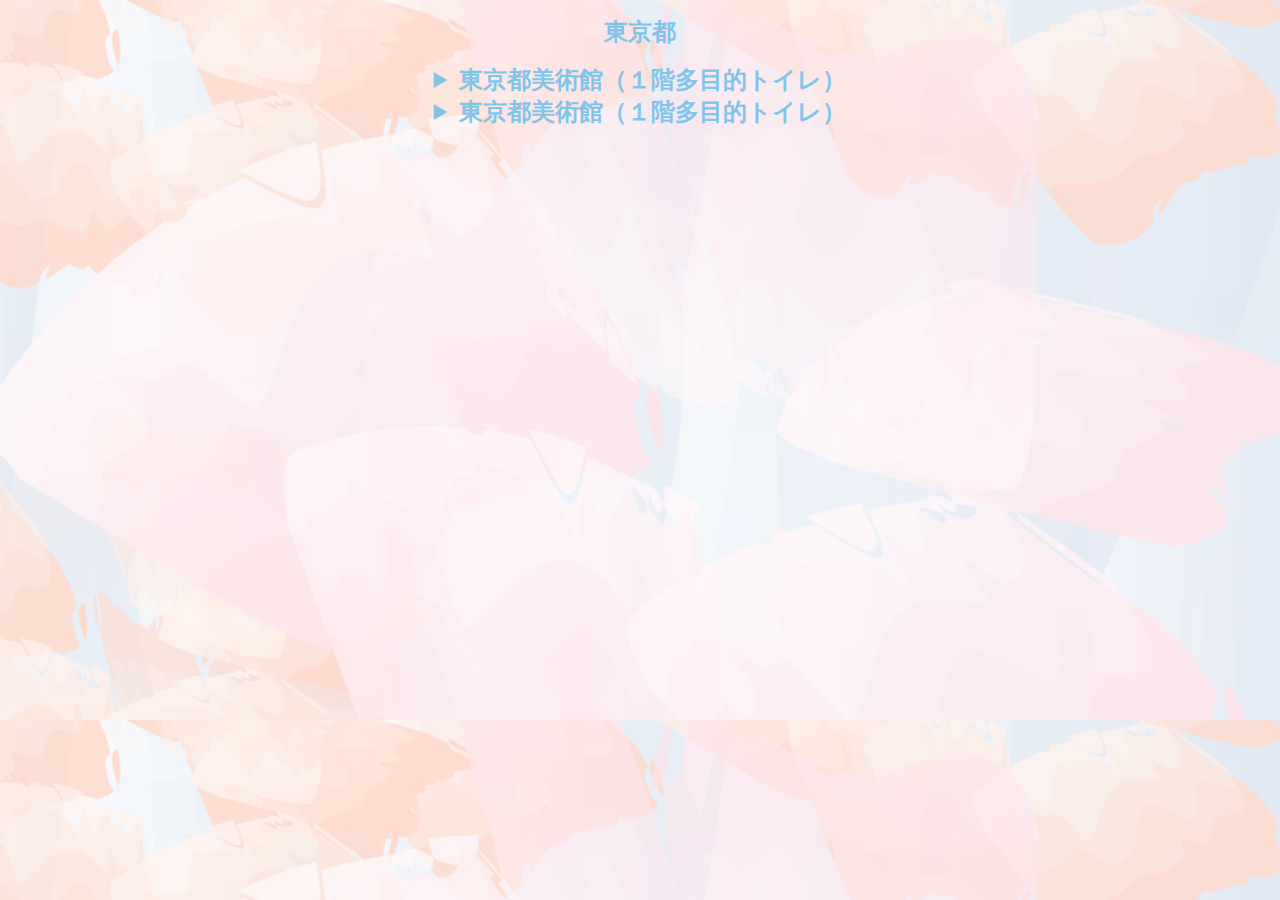
==== tokyo.html @ 817ac7d8 "ページ編集" ====
<!DOCTYPE html>
<html lang="ja">
<head>
    <meta charset="UTF-8">
    <meta name="viewport" content="width=device-width, initial-scale=1.0">
    <script src="https://ajax.googleapis.com/ajax/libs/jquery/3.7.1/jquery.min.js"></script>
    <link rel="stylesheet" href="css/style.css">
    <title>東京都 - 生理用品配布ＭＡＰ</title>
</head>
<body>
    <header class="tokyo-top">
        <h1>東京都</h1>
    </header>

    <main>
        <details>
            <summary class="tiiki-name">東京都美術館（１階多目的トイレ）</summary>
                <table>
                    <tr>
                        <th>市区町村</th>
                        <th>実施期間</th>
                        <th>提供内容・方法</th>
                        <th>住所</th>
                    </tr>
                    <tr>
                        <td class="td-tiiki-name">－</td>
                        <td>令和5年4月1日～令和6年3月31日</td>
                        <td>生理用ナプキン１回１枚（個室内にアプリ連動ディスペンサーを設置）</td>
                        <td><a href="https://maps.app.goo.gl/FVKw2vf8hyUWd6ueA">東京都台東区上野公園８−３６</a></td>
                    </tr>
                </table>                
        </details>

        <details>
            <summary class="tiiki-name">東京都美術館（１階多目的トイレ）</summary>
                <table>
                    <tr>
                        <th>市区町村</th>
                        <th>実施期間</th>
                        <th>提供内容・方法</th>
                        <th>住所</th>
                    </tr>
                    <tr>
                        <td class="td-tiiki-name">－</td>
                        <td>令和5年4月1日～令和6年3月31日</td>
                        <td>生理用ナプキン１回１枚（個室内にアプリ連動ディスペンサーを設置）</td>
                        <td><a href="https://maps.app.goo.gl/FVKw2vf8hyUWd6ueA">東京都台東区上野公園８−３６</a></td>
                    </tr>
                </table>                
        </details>
        
    </main>
</body>
</html>
---- css/style.css ----
img {     
    max-width: 100%; height: auto; 
}
body {
    font-family: 'M PLUS Rounded 1c', sans-serif;
    background-image: url(../img/bgimg.png);
}
h1,
h2,
h3 {
    color: rgb(129, 196, 235);
    font-size: 24px;
    font-weight: bold;
    text-align: center;
}

/* ヘッダー */
.top {
    width: 100%;
    text-align: center;
}

#search{
    width: 200px;
    height: 30px;
    font-size: 24px;
    margin-top: 0;
}

.c-button {
    display: inline-block;
	padding: 0.4em 2em;
	margin: 0 0 1em;
	background-color:rgb(129, 196, 235);
	color: #fff;
    font-size: 24px;
    border: none;
	cursor: pointer;
	transition: all 0.3s ease 0s;
    border-radius: 1em;
    margin-top: 30px;
    margin-bottom: 140px;
}
.c-button:hover {
	opacity: 0.6;
}

button {
    border: none;
    border-radius: 8px;
    color: #ffffff;
    cursor: pointer;
    font-weight: 600;
    padding: 8px 16px;
}
  
.Close{
    background-color: rgb(231, 182, 108);
}
  
button:hover, button:active {
    opacity: 0.6;
}
  
#result {
    border: none;
    border-radius: 9px;
    box-shadow: 0 10px 20px -5px #000;
    box-sizing: 1000;
}
  
.inner-result {
    align-content: center;
    display: grid;
    justify-items: center;
    padding: 32px;
}
  
.text {
    font-weight: 600;
    margin: 0 0 16px;
}


/* ヘッダー */

/* 地域から探す */
.tiiki-name {
    color: rgb(129, 196, 235);
    font-size: 24px;
    font-weight: bold;
    text-align: center;
}

li {
    color: rgb(231, 182, 108);
    font-size: 20px;
    font-weight: bold;
    text-align: center;
}
/* 地域から探す */

/* 地図から探す */
#map {
    text-align: center;
}
/* 地図から探す */

/* フッター */
footer{
    width: 100%;
    padding: 10px 10px;
    justify-content: center;
    text-align: center;
}

.footer-copyrights{
    color: rgb(129, 196, 235);
    font-size: 18px;
    margin: auto;
}
/* フッター */

table,
th,
td {
    border: 1px solid;
}

table {
    width: 100%;
    max-width: 900px;
    margin: 0 auto;
    overflow-x: auto;
}

.td-tiiki-name {
    text-align: center;
}
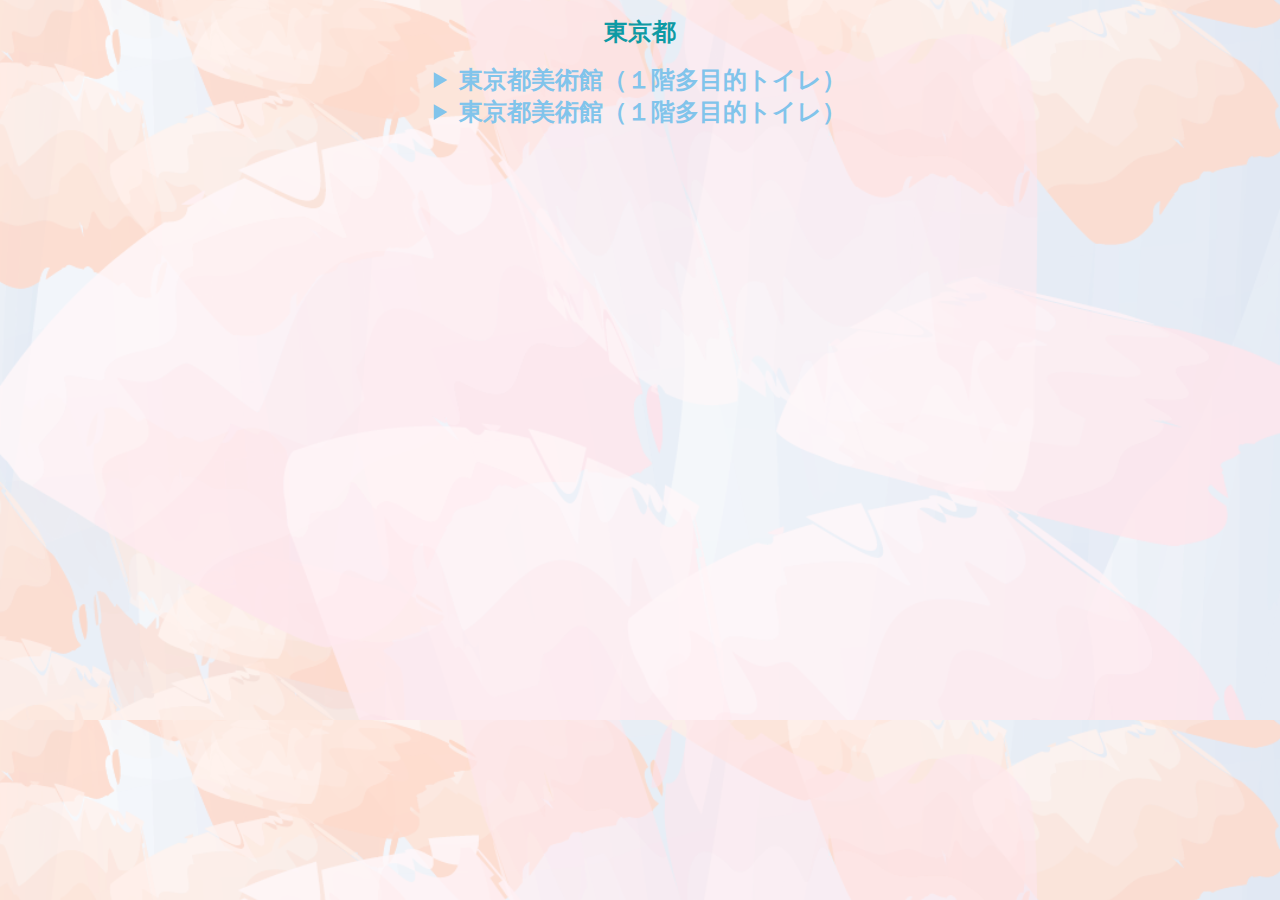
==== commit 78e34fd3: "検索結果の修正" ====
--- a/tokyo.html
+++ b/tokyo.html
@@ -14,7 +14,7 @@
 
     <main>
         <details>
-            <summary class="tiiki-name">東京都美術館（１階多目的トイレ）</summary>
+            <summary class="area-name">東京都美術館（１階多目的トイレ）</summary>
                 <table>
                     <tr>
                         <th>市区町村</th>
@@ -23,7 +23,7 @@
                         <th>住所</th>
                     </tr>
                     <tr>
-                        <td class="td-tiiki-name">－</td>
+                        <td class="td-area-name">－</td>
                         <td>令和5年4月1日～令和6年3月31日</td>
                         <td>生理用ナプキン１回１枚（個室内にアプリ連動ディスペンサーを設置）</td>
                         <td><a href="https://maps.app.goo.gl/FVKw2vf8hyUWd6ueA">東京都台東区上野公園８−３６</a></td>
@@ -32,7 +32,7 @@
         </details>
 
         <details>
-            <summary class="tiiki-name">東京都美術館（１階多目的トイレ）</summary>
+            <summary class="area-name">東京都美術館（１階多目的トイレ）</summary>
                 <table>
                     <tr>
                         <th>市区町村</th>
@@ -41,7 +41,7 @@
                         <th>住所</th>
                     </tr>
                     <tr>
-                        <td class="td-tiiki-name">－</td>
+                        <td class="td-area-name">－</td>
                         <td>令和5年4月1日～令和6年3月31日</td>
                         <td>生理用ナプキン１回１枚（個室内にアプリ連動ディスペンサーを設置）</td>
                         <td><a href="https://maps.app.goo.gl/FVKw2vf8hyUWd6ueA">東京都台東区上野公園８−３６</a></td>
--- a/css/style.css
+++ b/css/style.css
@@ -8,7 +8,7 @@
 h1,
 h2,
 h3 {
-    color: rgb(129, 196, 235);
+    color: rgb(14, 154, 164);
     font-size: 24px;
     font-weight: bold;
     text-align: center;
@@ -27,6 +27,7 @@
     margin-top: 0;
 }
 
+/* 検索ボタン */
 .c-button {
     display: inline-block;
 	padding: 0.4em 2em;
@@ -39,12 +40,13 @@
 	transition: all 0.3s ease 0s;
     border-radius: 1em;
     margin-top: 30px;
-    margin-bottom: 140px;
+    margin-bottom: 30px;
 }
 .c-button:hover {
 	opacity: 0.6;
 }
 
+/* 検索結果 */
 button {
     border: none;
     border-radius: 8px;
@@ -54,8 +56,9 @@
     padding: 8px 16px;
 }
   
-.Close{
+.close{
     background-color: rgb(231, 182, 108);
+    margin-bottom: auto;
 }
   
 button:hover, button:active {
@@ -68,7 +71,7 @@
     box-shadow: 0 10px 20px -5px #000;
     box-sizing: 1000;
 }
-  
+
 .inner-result {
     align-content: center;
     display: grid;
@@ -81,28 +84,40 @@
     margin: 0 0 16px;
 }
 
-
 /* ヘッダー */
 
 /* 地域から探す */
-.tiiki-name {
+.area-name {
     color: rgb(129, 196, 235);
     font-size: 24px;
     font-weight: bold;
     text-align: center;
 }
 
+.link {
+    color: rgb(129, 196, 235);
+    text-decoration-color: rgb(129, 196, 235);
+}
+
+.link:hover {
+    text-decoration-line: none;
+}
+
 li {
-    color: rgb(231, 182, 108);
+    color: rgb(129, 196, 235);
     font-size: 20px;
     font-weight: bold;
     text-align: center;
+    list-style: none;
 }
 /* 地域から探す */
 
 /* 地図から探す */
 #map {
     text-align: center;
+    width: 100%;
+    margin: 0 auto;
+    overflow-x: auto;
 }
 /* 地図から探す */
 
@@ -121,6 +136,7 @@
 }
 /* フッター */
 
+/* 都道府県別ページ */
 table,
 th,
 td {
@@ -134,6 +150,7 @@
     overflow-x: auto;
 }
 
-.td-tiiki-name {
+.td-area-name {
     text-align: center;
-}+}
+/* 都道府県別ページ */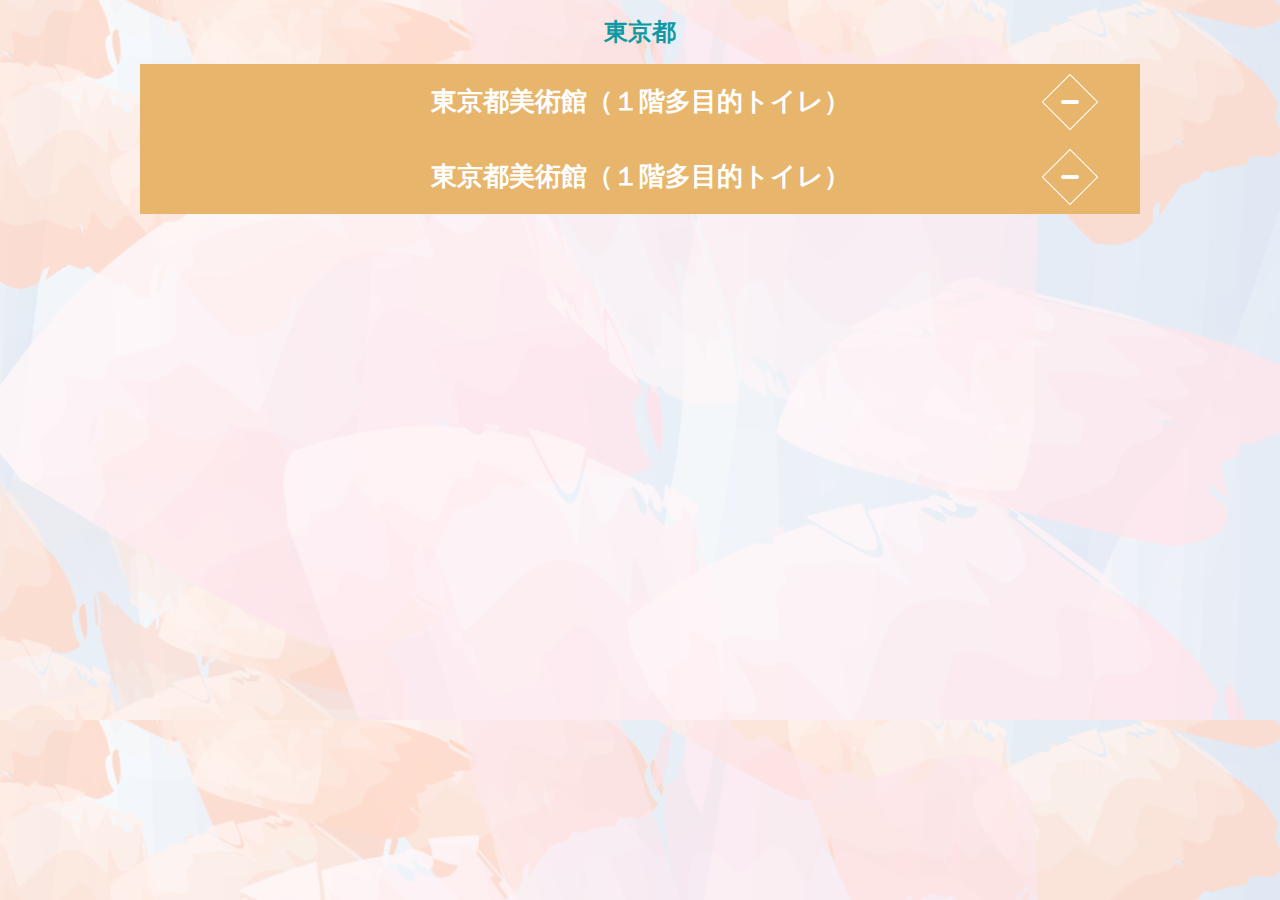
==== commit 15629a11: "20240815_2修正" ====
--- a/tokyo.html
+++ b/tokyo.html
@@ -13,42 +13,48 @@
     </header>
 
     <main>
-        <details>
-            <summary class="area-name">東京都美術館（１階多目的トイレ）</summary>
-                <table>
-                    <tr>
-                        <th>市区町村</th>
-                        <th>実施期間</th>
-                        <th>提供内容・方法</th>
-                        <th>住所</th>
-                    </tr>
-                    <tr>
-                        <td class="td-area-name">－</td>
-                        <td>令和5年4月1日～令和6年3月31日</td>
-                        <td>生理用ナプキン１回１枚（個室内にアプリ連動ディスペンサーを設置）</td>
-                        <td><a href="https://maps.app.goo.gl/FVKw2vf8hyUWd6ueA">東京都台東区上野公園８−３６</a></td>
-                    </tr>
-                </table>                
-        </details>
+        <div class="section">
+            
+            <div class="accordion">
+                <div class="accordion-header">東京都美術館（１階多目的トイレ）<div class="i-box"><i class="one-i"></i></div></div>
+                <div class="accordion-inner">
+                    <div class="box-one">
+                        <p class="accordion-text">
+                            <ul class="accordion-text-01">市区町村</ul>
+                                <li class="accordion-text-02">--</li>
+                            <ul class="accordion-text-01">実施期間</ul>
+                                <li class="accordion-text-02">令和5年4月1日～令和6年3月31日</li>
+                            <ul class="accordion-text-01">提供内容・方法</ul>
+                                <li class="accordion-text-02">生理用ナプキン１回１枚（個室内にアプリ連動ディスペンサーを設置）</li>
+                            <ul class="accordion-text-01">住所</ul>
+                                <li class="accordion-text-02"><a href="https://maps.app.goo.gl/FVKw2vf8hyUWd6ueA">東京都台東区上野公園８−３６</a></li>
+                        </p>
+                    </div>
+                </div>
+            </div>
+        </div>
 
-        <details>
-            <summary class="area-name">東京都美術館（１階多目的トイレ）</summary>
-                <table>
-                    <tr>
-                        <th>市区町村</th>
-                        <th>実施期間</th>
-                        <th>提供内容・方法</th>
-                        <th>住所</th>
-                    </tr>
-                    <tr>
-                        <td class="td-area-name">－</td>
-                        <td>令和5年4月1日～令和6年3月31日</td>
-                        <td>生理用ナプキン１回１枚（個室内にアプリ連動ディスペンサーを設置）</td>
-                        <td><a href="https://maps.app.goo.gl/FVKw2vf8hyUWd6ueA">東京都台東区上野公園８−３６</a></td>
-                    </tr>
-                </table>                
-        </details>
-        
+        <div class="section">
+            
+            <div class="accordion">
+                <div class="accordion-header">東京都美術館（１階多目的トイレ）<div class="i-box"><i class="one-i"></i></div></div>
+                <div class="accordion-inner">
+                    <p class="accordion-text">
+                        <ul class="accordion-text-01">市区町村</ul>
+                            <li class="accordion-text-02">--</li>
+                        <ul class="accordion-text-01">実施期間</ul>
+                            <li class="accordion-text-02">令和5年4月1日～令和6年3月31日</li>
+                        <ul class="accordion-text-01">提供内容・方法</ul>
+                            <li class="accordion-text-02">生理用ナプキン１回１枚（個室内にアプリ連動ディスペンサーを設置）</li>
+                        <ul class="accordion-text-01">住所</ul>
+                            <li class="accordion-text-02"><a href="https://maps.app.goo.gl/FVKw2vf8hyUWd6ueA">東京都台東区上野公園８−３６</a></li>
+                    </p>
+                </div>
+            </div>
+        </div>
+
     </main>
+    <script src="js/area.js"></script>
 </body>
+
 </html>--- a/css/style.css
+++ b/css/style.css
@@ -12,6 +12,10 @@
     font-size: 24px;
     font-weight: bold;
     text-align: center;
+}
+
+li{
+    list-style:none;
 }
 
 /* ヘッダー */
@@ -94,16 +98,16 @@
     text-align: center;
 }
 
-.link {
+a {
     color: rgb(129, 196, 235);
     text-decoration-color: rgb(129, 196, 235);
 }
 
-.link:hover {
+a:hover {
     text-decoration-line: none;
 }
 
-li {
+.area-name-2 {
     color: rgb(129, 196, 235);
     font-size: 20px;
     font-weight: bold;
@@ -137,20 +141,142 @@
 /* フッター */
 
 /* 都道府県別ページ */
-table,
-th,
-td {
-    border: 1px solid;
-}
-
-table {
-    width: 100%;
-    max-width: 900px;
+.accordion-text-01 {
+    color: rgb(129, 196, 235);
+    font-size: 20px;
+    font-weight: bold;
+    text-align: start;
+    list-style: none;
+    margin: 10px;
+}
+.accordion-text-02 {
+    color: darkgray;
+    font-size: 20px;
+    text-align: start;
+    list-style: none;
+    margin: 10px 10px 10px 50px;
+}
+
+.section .accordion {
+    max-width: 1000px;
     margin: 0 auto;
-    overflow-x: auto;
-}
-
-.td-area-name {
-    text-align: center;
+}
+
+.section .accordion .accordion-header {
+    background-color: rgb(231, 182, 108);
+    color: #fff;
+    font-size: 26px;
+    font-weight: bold;
+    padding: 20px 11%;
+    text-align: center;
+    position: relative;
+    z-index: +1;
+    cursor: pointer;
+    transition-duration: 0.2s;
+}
+
+.section .accordion .accordion-header:hover {
+    opacity: .8;
+}
+
+.section .accordion .accordion-header .i-box {
+    display: flex;
+    justify-content: center;
+    align-items: center;
+    position: absolute;
+    top: 50%;
+    right: 5%;
+    width: 40px;
+    height: 40px;
+    border: 1px solid #fff;
+    margin-top: -20px;
+    box-sizing: border-box;
+    -webkit-transform: rotate(45deg);
+    transform: rotate(45deg);
+    transform-origin: center center;
+    transition-duration: 0.2s;
+}
+
+.section .accordion .accordion-header .i-box .one-i {
+    display: block;
+    width: 18px;
+    height: 18px;
+    -webkit-transform: rotate(45deg);
+    transform: rotate(45deg);
+    transform-origin: center center;
+    transition-duration: 0.2s;
+    position: relative;
+}
+
+.section .accordion .accordion-header.open .i-box {
+    -webkit-transform: rotate(-360deg);
+    transform: rotate(-360deg);
+}
+
+.section .accordion .accordion-header .i-box .one-i:before, .s_01 .accordion_one .accordion_header .i_box .one_i:after {
+    display: flex;
+    content: '';
+    background-color: #fff;
+    border-radius: 10px;
+    width: 18px;
+    height: 4px;
+    position: absolute;
+    top: 7px;
+    left: 0;
+    -webkit-transform: rotate(0deg);
+    transform: rotate(0deg);
+    transform-origin: center center;
+}
+
+.section .accordion .accordion-header .i-box .one-i:before {
+    width: 4px;
+    height: 18px;
+    top: 0;
+    left: 7px;
+}
+
+.section .accordion .accordion-header .open .i-box .one-i:before {
+    content: none;
+}
+
+.section .accordion .accordion-header .open .i-box .one-i:after {
+    -webkit-transform: rotate(-45deg);
+    transform: rotate(-45deg);
+}
+
+.section .accordion .accordion-inner {
+    display: none;
+    padding: 30px 30px;
+    border-left: 2px solid rgb(231, 182, 108);
+    border-right: 2px solid rgb(231, 182, 108);
+    border-bottom: 2px solid rgb(231, 182, 108);
+    box-sizing: border-box;
+}
+
+.section .accordion .accordion-inner .box-one {
+    height: 300px;
+}
+
+.section .accordion .accordion-inner p.accordion-text {
+    margin: 0;
+}
+
+@media screen and (max-width: 1024px) {
+    .section .accordion .accordion-header {
+        font-size: 18px;
+    }
+    .section .accordion .accordion-header .i-box {
+      width: 30px;
+      height: 30px;
+      margin-top: -15px;
+    }
+}
+
+@media screen and (max-width: 767px) {
+    .section .accordion .accordion-header {
+      font-size: 16px;
+      text-align: left;
+      padding: 15px 60px 15px 15px;
+    }
 }
 /* 都道府県別ページ */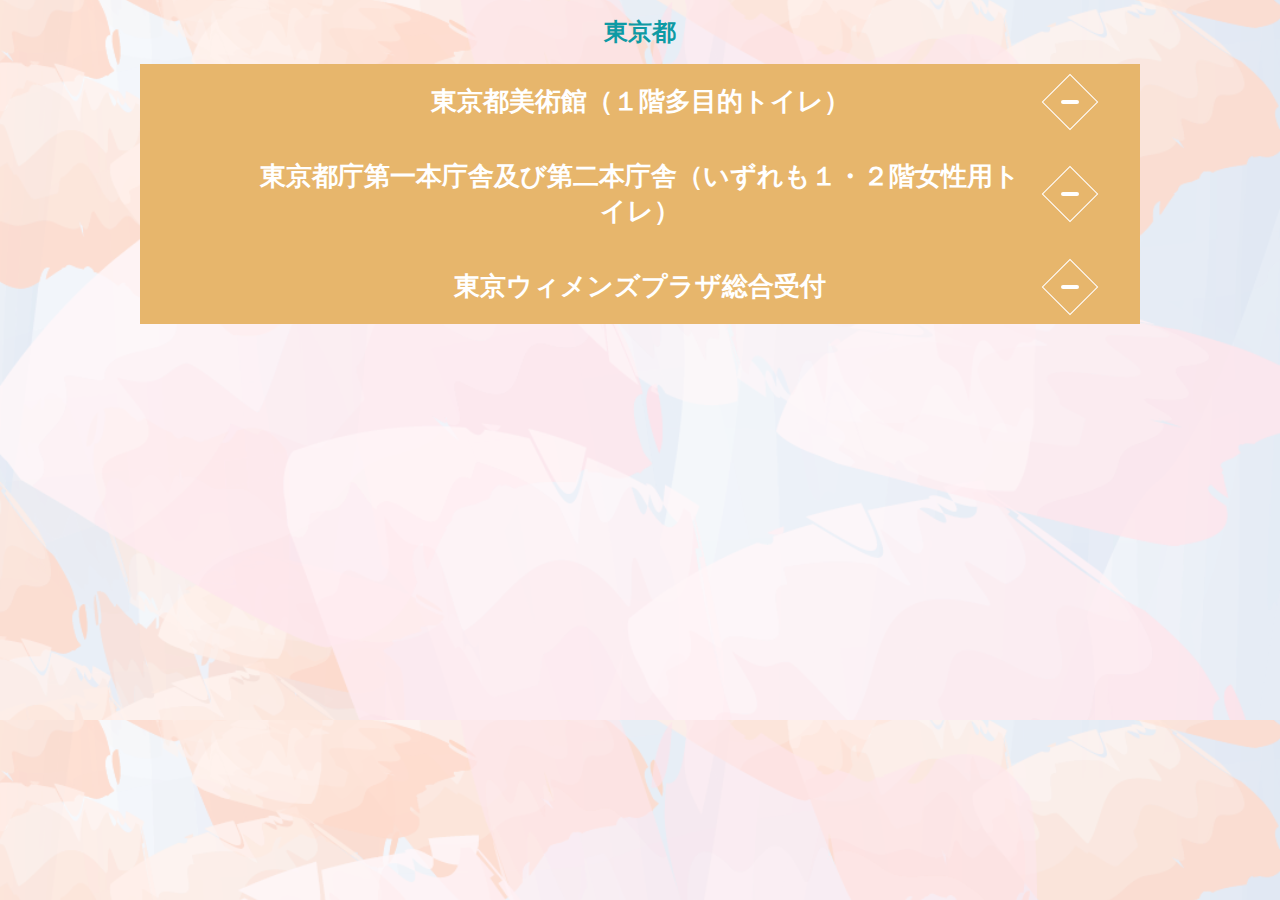
==== commit 88284c86: "20240816修正" ====
--- a/tokyo.html
+++ b/tokyo.html
@@ -37,7 +37,7 @@
         <div class="section">
             
             <div class="accordion">
-                <div class="accordion-header">東京都美術館（１階多目的トイレ）<div class="i-box"><i class="one-i"></i></div></div>
+                <div class="accordion-header">東京都庁第一本庁舎及び第二本庁舎（いずれも１・２階女性用トイレ）<div class="i-box"><i class="one-i"></i></div></div>
                 <div class="accordion-inner">
                     <p class="accordion-text">
                         <ul class="accordion-text-01">市区町村</ul>
@@ -45,7 +45,26 @@
                         <ul class="accordion-text-01">実施期間</ul>
                             <li class="accordion-text-02">令和5年4月1日～令和6年3月31日</li>
                         <ul class="accordion-text-01">提供内容・方法</ul>
-                            <li class="accordion-text-02">生理用ナプキン１回１枚（個室内にアプリ連動ディスペンサーを設置）</li>
+                            <li class="accordion-text-02">生理用ナプキンを個室それぞれに設置</li>
+                        <ul class="accordion-text-01">住所</ul>
+                            <li class="accordion-text-02"><a href="https://maps.app.goo.gl/FVKw2vf8hyUWd6ueA">東京都台東区上野公園８−３６</a></li>
+                    </p>
+                </div>
+            </div>
+        </div>
+
+        <div class="section">
+            
+            <div class="accordion">
+                <div class="accordion-header">東京ウィメンズプラザ総合受付<div class="i-box"><i class="one-i"></i></div></div>
+                <div class="accordion-inner">
+                    <p class="accordion-text">
+                        <ul class="accordion-text-01">市区町村</ul>
+                            <li class="accordion-text-02">--</li>
+                        <ul class="accordion-text-01">実施期間</ul>
+                            <li class="accordion-text-02">令和５年４月１日～無くなり次第</li>
+                        <ul class="accordion-text-01">提供内容・方法</ul>
+                            <li class="accordion-text-02">生理用ナプキン１パック（28枚入り）</li>
                         <ul class="accordion-text-01">住所</ul>
                             <li class="accordion-text-02"><a href="https://maps.app.goo.gl/FVKw2vf8hyUWd6ueA">東京都台東区上野公園８−３６</a></li>
                     </p>
--- a/css/style.css
+++ b/css/style.css
@@ -74,6 +74,7 @@
     border-radius: 9px;
     box-shadow: 0 10px 20px -5px #000;
     box-sizing: 1000;
+    font-size: 20px;
 }
 
 .inner-result {
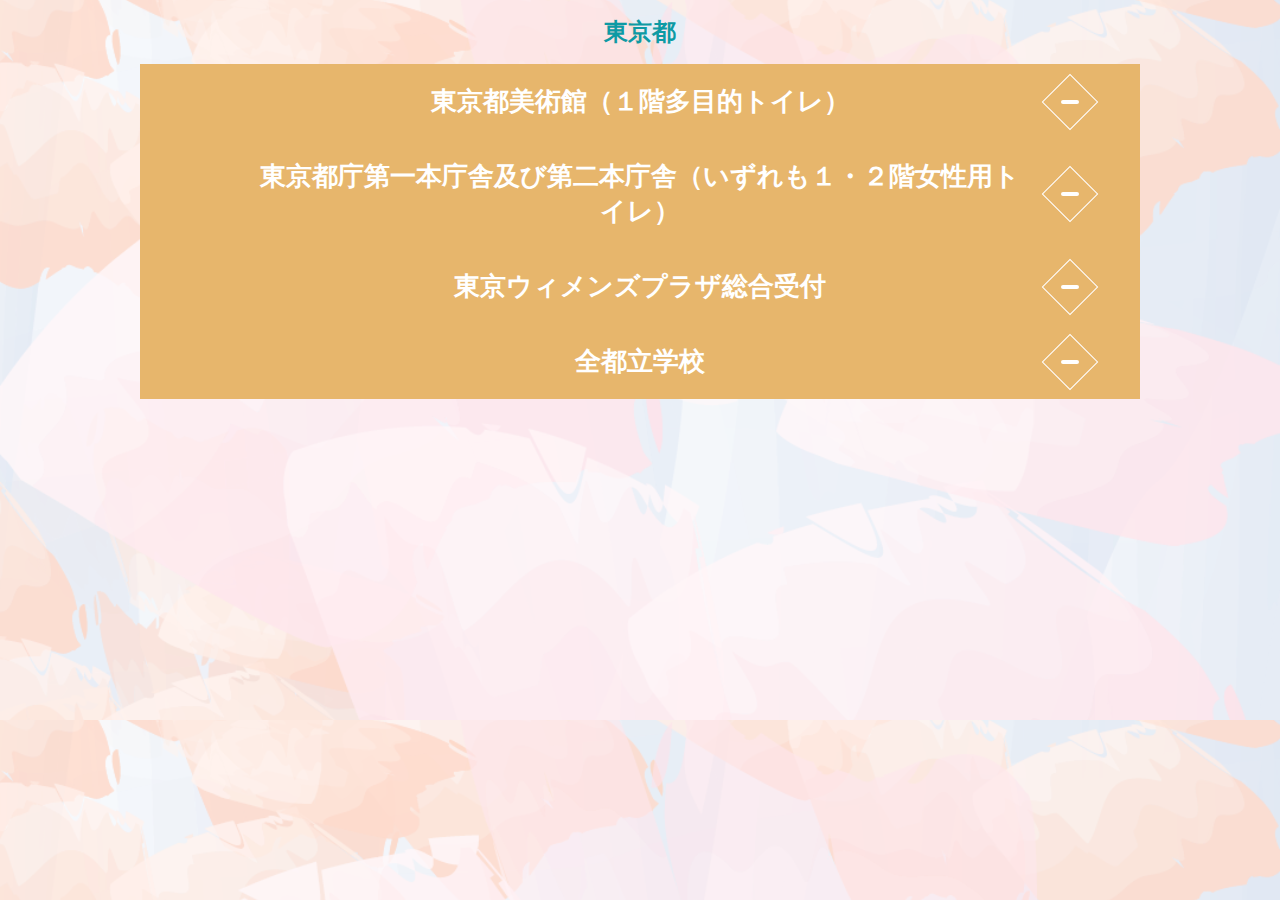
==== commit 683688e3: "東京都修正" ====
--- a/tokyo.html
+++ b/tokyo.html
@@ -72,6 +72,25 @@
             </div>
         </div>
 
+        <div class="section">
+            
+            <div class="accordion">
+                <div class="accordion-header">全都立学校<div class="i-box"><i class="one-i"></i></div></div>
+                <div class="accordion-inner">
+                    <p class="accordion-text">
+                        <ul class="accordion-text-01">市区町村</ul>
+                            <li class="accordion-text-02">--</li>
+                        <ul class="accordion-text-01">実施期間</ul>
+                            <li class="accordion-text-02">令和５年４月１日～令和６年３月31日</li>
+                        <ul class="accordion-text-01">提供内容・方法</ul>
+                            <li class="accordion-text-02">学校により異なるが、生理用ナプキンをトイレ等に配備</li>
+                        <ul class="accordion-text-01">住所</ul>
+                            <li class="accordion-text-02"><a href="https://maps.app.goo.gl/FVKw2vf8hyUWd6ueA">東京都台東区上野公園８−３６</a></li>
+                    </p>
+                </div>
+            </div>
+        </div>
+
     </main>
     <script src="js/area.js"></script>
 </body>
